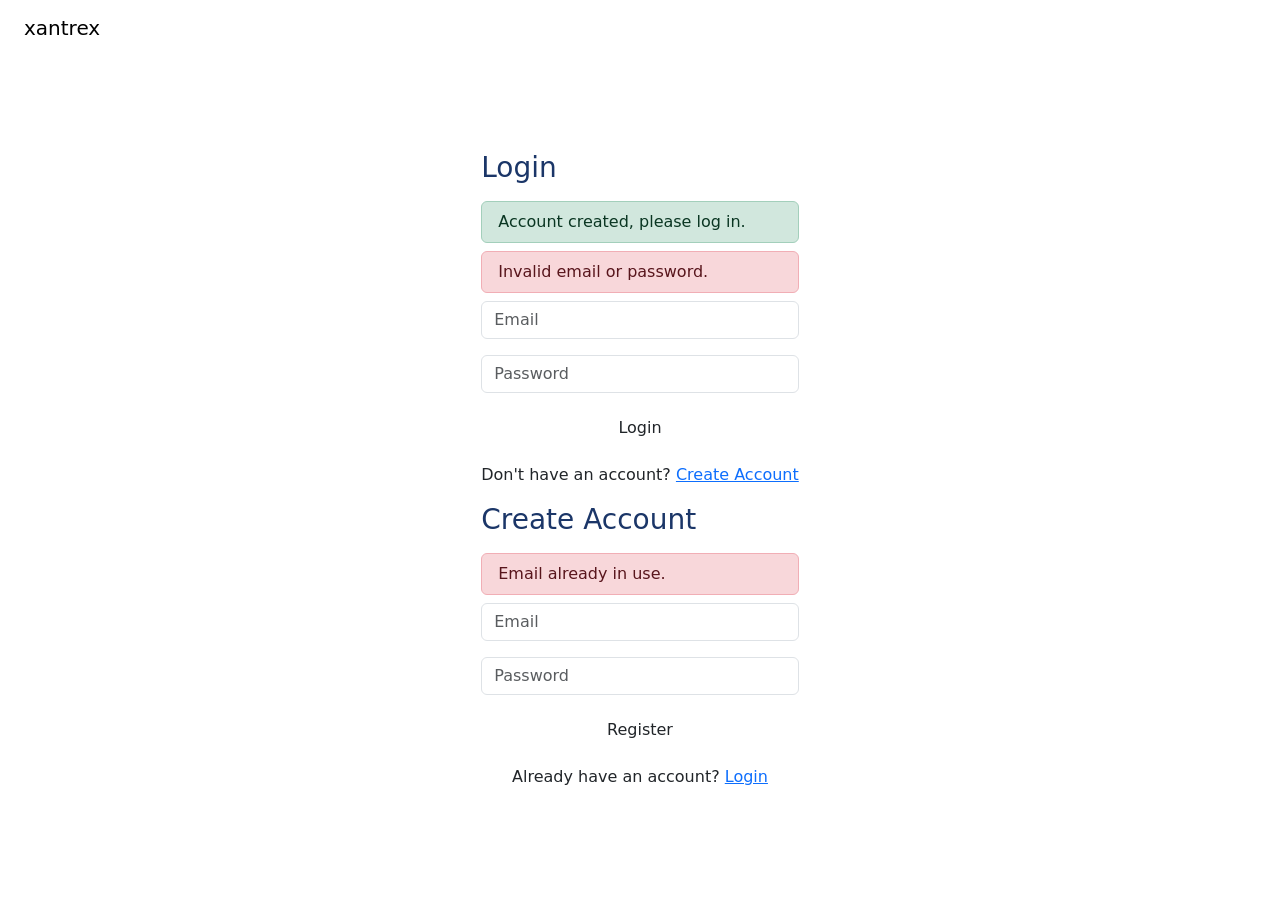
==== src/main/resources/templates/index.html @ b7054401 "Added Xantrex related styles" ====
<!doctype html>
<html lang="en" xmlns:th="http://www.thymeleaf.org">
  <head>
    <meta charset="UTF-8" />
    <meta name="viewport" content="width=device-width, initial-scale=1.0" />
    <link href="https://cdn.jsdelivr.net/npm/bootstrap@5.3.8/dist/css/bootstrap.min.css" rel="stylesheet"
        integrity="sha384-sRIl4kxILFvY47J16cr9ZwB07vP4J8+LH7qKQnuqkuIAvNWLzeN8tE5YBujZqJLB" crossorigin="anonymous" />
    <script src="https://cdn.jsdelivr.net/npm/bootstrap@5.3.8/dist/js/bootstrap.bundle.min.js"
        integrity="sha384-FKyoEForCGlyvwx9Hj09JcYn3nv7wiPVlz7YYwJrWVcXK/BmnVDxM+D2scQbITxI"
        crossorigin="anonymous"></script>
    <link rel="stylesheet" th:href="@{/css/user.css}"/>
    <title>Xantrex Calculator</title>
  </head>

  <body class="d-flex flex-column min-vh-100">
    <!-- Navbar -->
    <nav class="xan-navbar navbar px-4">
      <span class="navbar-brand">xantrex</span>
    </nav>

    <!-- Main -->
    <div class="flex-grow-1 d-flex justify-content-center align-items-center">
      <div class="xan-card form-box">
        <div class="form-slider" id="formSlider">

          <!-- LOGIN FORM -->
          <div class="form-panel">
            <h3 class="mb-3" style="color: #1B3668;">Login</h3>

            <form th:action="@{/login}" method="post">
              <div th:if="${param.registered}" class="alert alert-success py-2 mb-2" role="alert">
                Account created, please log in.
              </div>
              <div th:if="${param.error}" class="alert alert-danger py-2 mb-2" role="alert">
                Invalid email or password.
              </div>

              <input type="email" name="email" class="form-control mb-3" placeholder="Email" />
              <input type="password" name="password" class="form-control mb-3" placeholder="Password" />

              <button type="submit" class="btn btn-xan w-100">Login</button>
            </form>

            <p class="mt-3 text-center">
              Don't have an account?
              <a href="#" class="xan-link" onclick="showRegister()">Create Account</a>
            </p>
          </div>

          <!-- REGISTER FORM -->
          <div class="form-panel">
            <h3 class="mb-3" style="color: #1B3668;">Create Account</h3>

            <form th:action="@{/register}" method="post">
              <div th:if="${param.registrationError}" class="alert alert-danger py-2 mb-2" role="alert">
                Email already in use.
              </div>

              <input type="email" name="email" class="form-control mb-3" placeholder="Email" />
              <input type="password" name="password" class="form-control mb-3" placeholder="Password" />

              <button type="submit" class="btn btn-xan w-100">Register</button>
            </form>

            <p class="mt-3 text-center">
              Already have an account?
              <a href="#" class="xan-link" onclick="showLogin()">Login</a>
            </p>
          </div>
        </div>
      </div>
    </div>

    <!-- Footer -->
    <footer class="xan-footer">
    </footer>

    <script th:src="@{/js/user.js}"></script>
  </body>

</html>
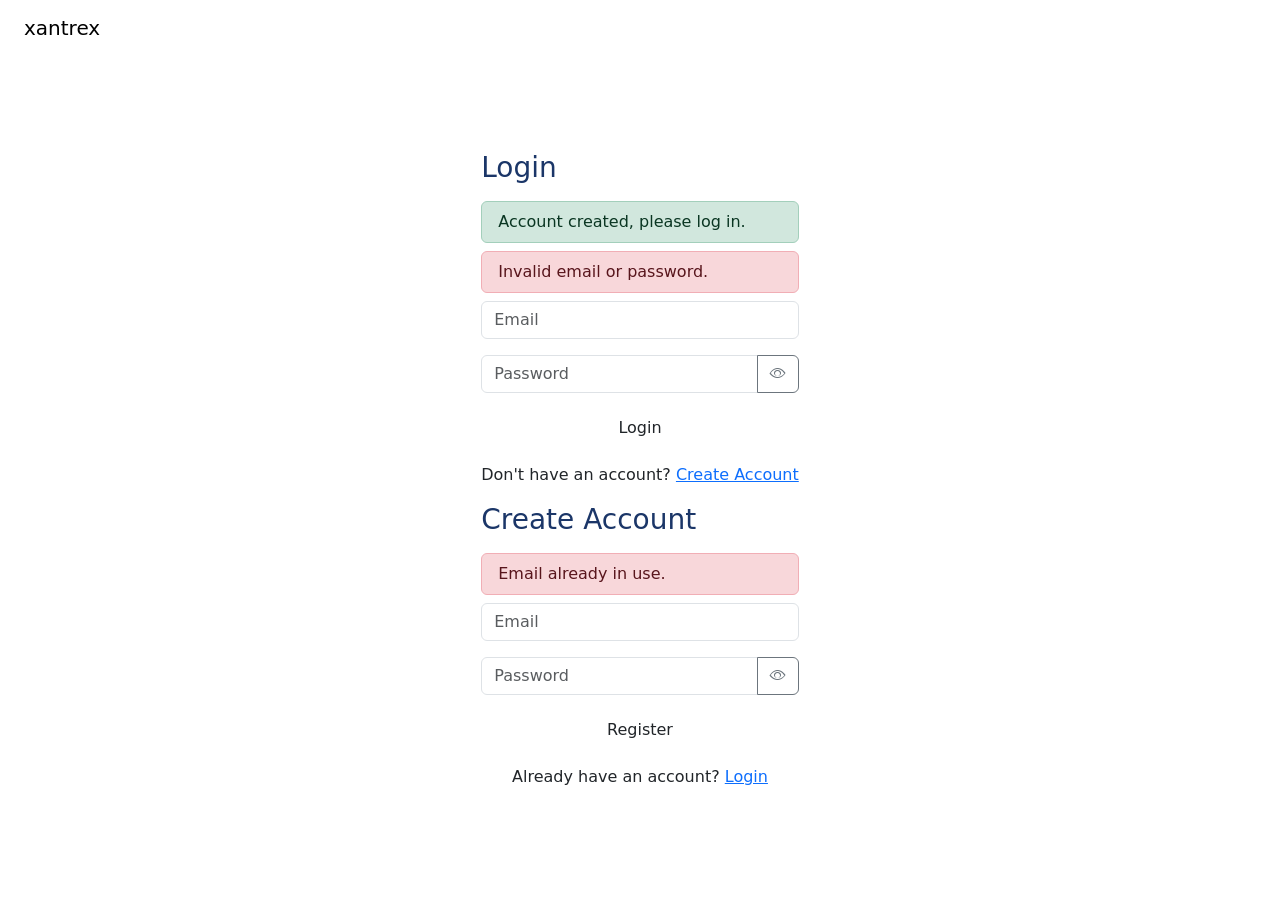
==== commit 1cbaa72c: "Style: Icone to toggle password view" ====
--- a/src/main/resources/templates/index.html
+++ b/src/main/resources/templates/index.html
@@ -9,6 +9,7 @@
         integrity="sha384-FKyoEForCGlyvwx9Hj09JcYn3nv7wiPVlz7YYwJrWVcXK/BmnVDxM+D2scQbITxI"
         crossorigin="anonymous"></script>
     <link rel="stylesheet" th:href="@{/css/user.css}"/>
+    <link rel="stylesheet" href="https://cdn.jsdelivr.net/npm/bootstrap-icons@1.11.3/font/bootstrap-icons.min.css"/>
     <title>Xantrex Calculator</title>
   </head>
 
@@ -36,7 +37,12 @@
               </div>
 
               <input type="email" name="email" class="form-control mb-3" placeholder="Email" />
-              <input type="password" name="password" class="form-control mb-3" placeholder="Password" />
+              <div class="input-group mb-3">
+                <input type="password" id="loginPassword" name="password" class="form-control" placeholder="Password" />
+                <button type="button" class="btn btn-outline-secondary" onclick="togglePassword('loginPassword', this)">
+                  <i class="bi bi-eye"></i>
+                </button>
+              </div>
 
               <button type="submit" class="btn btn-xan w-100">Login</button>
             </form>
@@ -57,7 +63,12 @@
               </div>
 
               <input type="email" name="email" class="form-control mb-3" placeholder="Email" />
-              <input type="password" name="password" class="form-control mb-3" placeholder="Password" />
+              <div class="input-group mb-3">
+                <input type="password" id="registerPassword" name="password" class="form-control" placeholder="Password" />
+                <button type="button" class="btn btn-outline-secondary" onclick="togglePassword('registerPassword', this)">
+                  <i class="bi bi-eye"></i>
+                </button>
+              </div>
 
               <button type="submit" class="btn btn-xan w-100">Register</button>
             </form>
@@ -76,6 +87,19 @@
     </footer>
 
     <script th:src="@{/js/user.js}"></script>
+    <script>
+      function togglePassword(inputId, btn) {
+        const input = document.getElementById(inputId);
+        const icon = btn.querySelector('i');
+        if (input.type === 'password') {
+          input.type = 'text';
+          icon.classList.replace('bi-eye', 'bi-eye-slash');
+        } else {
+          input.type = 'password';
+          icon.classList.replace('bi-eye-slash', 'bi-eye');
+        }
+      }
+    </script>
   </body>
 
 </html>
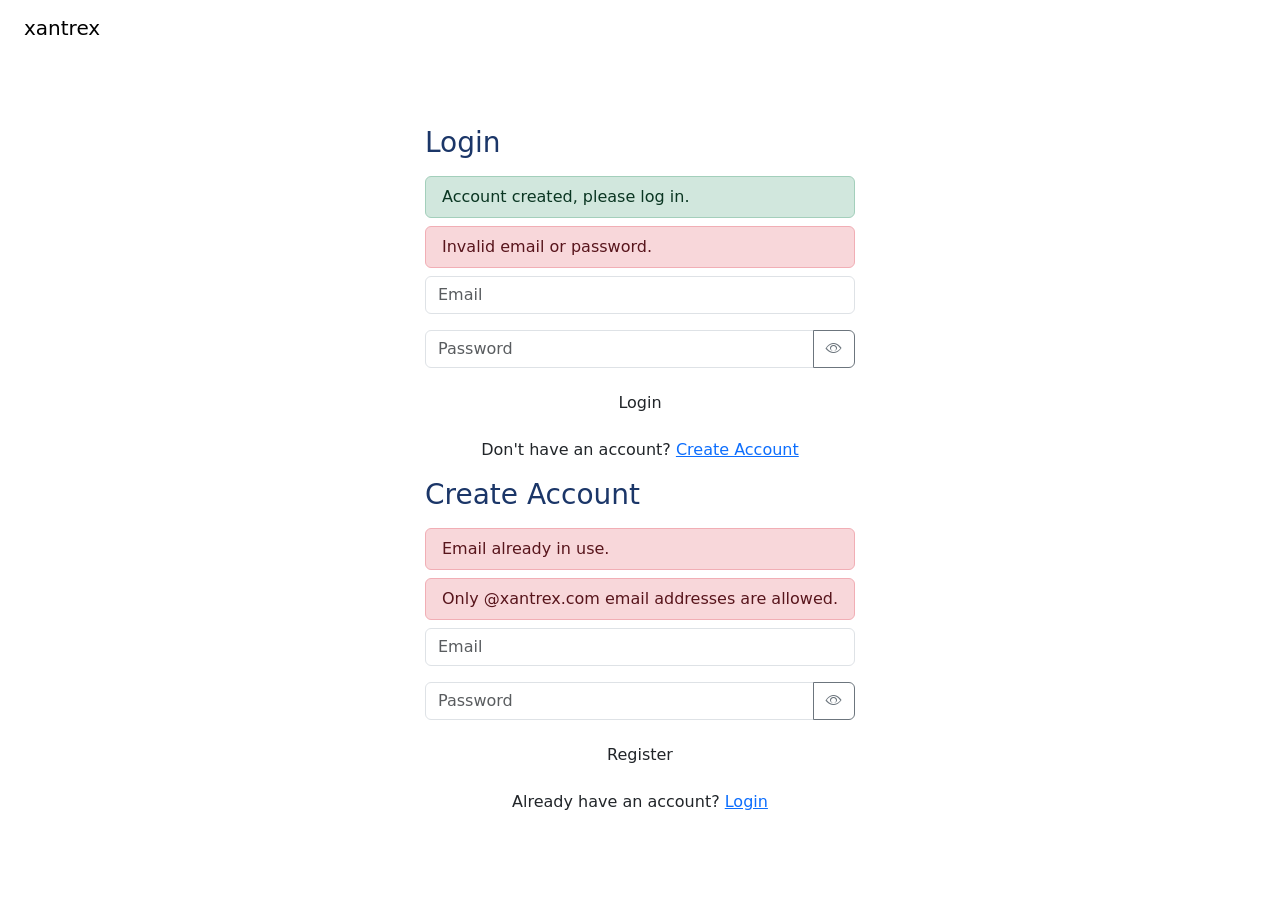
==== commit 45e48626: "feat: restrict registration to @xantrex.com email   addresses" ====
--- a/src/main/resources/templates/index.html
+++ b/src/main/resources/templates/index.html
@@ -16,7 +16,7 @@
   <body class="d-flex flex-column min-vh-100">
     <!-- Navbar -->
     <nav class="xan-navbar navbar px-4">
-      <span class="navbar-brand">xantrex</span>
+      <a class="navbar-brand" th:href="@{/calculator}">xantrex</a>
     </nav>
 
     <!-- Main -->
@@ -36,9 +36,9 @@
                 Invalid email or password.
               </div>
 
-              <input type="email" name="email" class="form-control mb-3" placeholder="Email" />
+              <input type="email" name="email" class="form-control mb-3" placeholder="Email" required/>
               <div class="input-group mb-3">
-                <input type="password" id="loginPassword" name="password" class="form-control" placeholder="Password" />
+                <input type="password" id="loginPassword" name="password" class="form-control" placeholder="Password" required/>
                 <button type="button" class="btn btn-outline-secondary" onclick="togglePassword('loginPassword', this)">
                   <i class="bi bi-eye"></i>
                 </button>
@@ -61,10 +61,13 @@
               <div th:if="${param.registrationError}" class="alert alert-danger py-2 mb-2" role="alert">
                 Email already in use.
               </div>
+              <div th:if="${param.domainError}" class="alert alert-danger py-2 mb-2" role="alert">
+                Only @xantrex.com email addresses are allowed.
+              </div>
 
-              <input type="email" name="email" class="form-control mb-3" placeholder="Email" />
+              <input type="email" name="email" class="form-control mb-3" placeholder="Email" required/>
               <div class="input-group mb-3">
-                <input type="password" id="registerPassword" name="password" class="form-control" placeholder="Password" />
+                <input type="password" id="registerPassword" name="password" class="form-control" placeholder="Password" required/>
                 <button type="button" class="btn btn-outline-secondary" onclick="togglePassword('registerPassword', this)">
                   <i class="bi bi-eye"></i>
                 </button>
@@ -100,6 +103,13 @@
         }
       }
     </script>
+    <script>
+        if (window.location.search.includes('signup') ||
+            window.location.search.includes('domainError') ||
+            window.location.search.includes('registrationError')) {
+            showRegister();
+        }
+    </script>
   </body>
 
 </html>
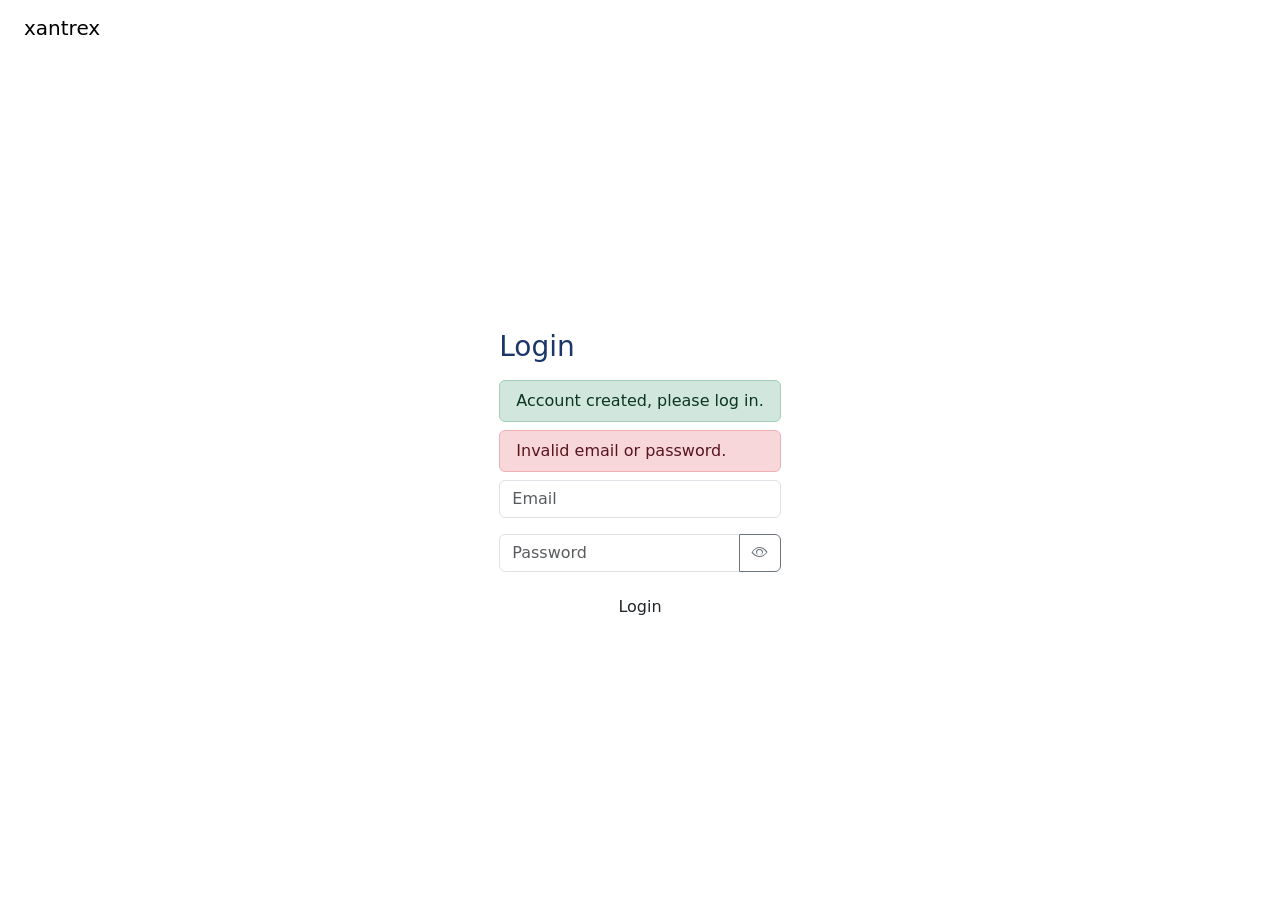
==== commit 98d84e73: "feat: implement intern account management" ====
--- a/src/main/resources/templates/index.html
+++ b/src/main/resources/templates/index.html
@@ -47,13 +47,13 @@
               <button type="submit" class="btn btn-xan w-100">Login</button>
             </form>
 
-            <p class="mt-3 text-center">
+            <!-- <p class="mt-3 text-center">
               Don't have an account?
               <a href="#" class="xan-link" onclick="showRegister()">Create Account</a>
-            </p>
+            </p> -->
           </div>
 
-          <!-- REGISTER FORM -->
+          <!-- REGISTER FORM (DISABLED) — registration is managed via /dashboard/interns/add
           <div class="form-panel">
             <h3 class="mb-3" style="color: #1B3668;">Create Account</h3>
 
@@ -81,6 +81,7 @@
               <a href="#" class="xan-link" onclick="showLogin()">Login</a>
             </p>
           </div>
+          END REGISTER FORM (DISABLED) -->
         </div>
       </div>
     </div>
@@ -104,11 +105,13 @@
       }
     </script>
     <script>
+        /* Registration disabled — auto-show register panel commented out
         if (window.location.search.includes('signup') ||
             window.location.search.includes('domainError') ||
             window.location.search.includes('registrationError')) {
             showRegister();
         }
+        */
     </script>
   </body>
 
